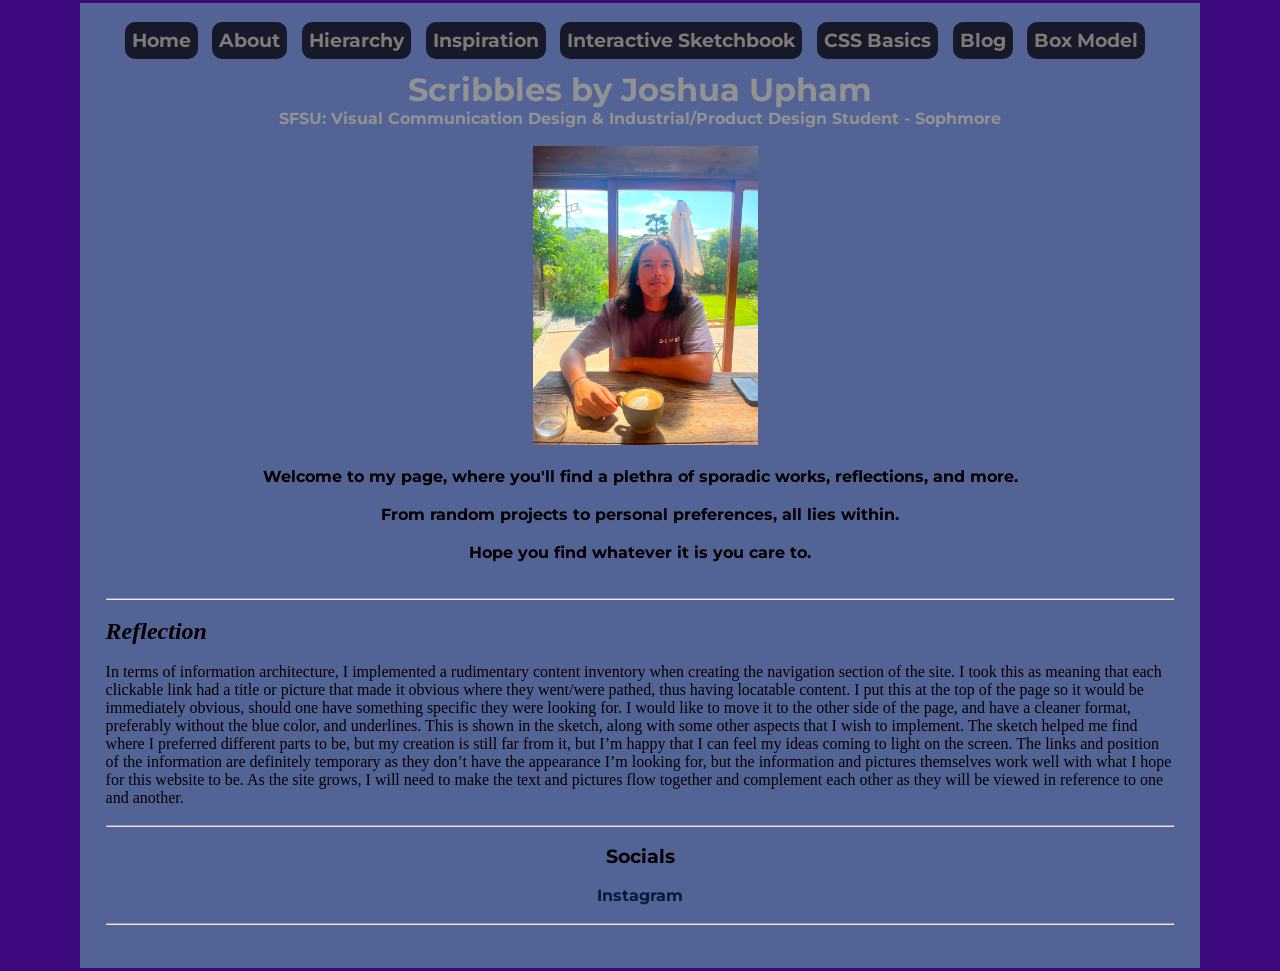
==== index.html @ e6cb5fd1 "social css" ====
<!DOCTYPE html>
<html lang="en">
  <head>
    <meta charset="UTF-8">
    <link rel="stylesheet" href="css/style.css">
    <title>Entry Point</title>
<link rel="preconnect" href="https://fonts.googleapis.com">
<link rel="preconnect" href="https://fonts.gstatic.com" crossorigin>
<link href="https://fonts.googleapis.com/css2?family=Montserrat:ital,wght@0,100..900;1,100..900&display=swap" rel="stylesheet">

  </head>
<header>
<h3>
<nav class="Nav">
  <a class="Nav A" href="index.html">Home</a>
  <a class="Nav A" href="about/about.html">About</a>
  <a class="Nav A" href="hierarchy/hierarchy.html">Hierarchy</a>
  <a class="Nav A" href="inspo/inspo.html">Inspiration</a>
  <a class="Nav A" href="checkpoint_one/checkpoint_one.html">Interactive Sketchbook</a>
  <a class="Nav A" href="css_basics/css_basics.html">CSS Basics</a>
  <a class="Nav A" href="century/century.html">Blog</a>
  <a class="Nav A" href="box_model/box_model.html">Box Model</a>
</nav>
</h3>
</header>
<body class="entry">
<br>
<a href="about/about.html">
    <h1 class="name">Scribbles by Joshua Upham</h1>
    <h4 class="name">SFSU: Visual Communication Design & Industrial/Product Design Student - Sophmore</h4>
      <br>
    <img class="me" src="img/me.jpg" alt="A man sitting at a café in Japan, drinking coffee on a clear, summer day.">
     </a>
<br>
<br>
    <p class="intro"> Welcome to my page, where you'll find a plethra of sporadic works, reflections, and more.
     <br>
     <br>
     From random projects to personal preferences, all lies within.
     <br>
     <br>
     Hope you find whatever it is you care to.
     </p>
<br>
<br>
<hr>
<br>
<h2><em>Reflection</em></h2>
<br>
<p>
  In terms of information architecture, I implemented a rudimentary content inventory when creating the navigation section of the site. I took this as meaning that each clickable link had a title or picture that made it obvious where they went/were pathed, thus having locatable content. I put this at the top of the page so it would be immediately obvious, should one have something specific they were looking for. I would like to move it to the other side of the page, and have a cleaner format, preferably without the blue color, and underlines. This is shown in the sketch, along with some other aspects that I wish to implement. The sketch helped me find where I preferred different parts to be, but my creation is still far from it, but I’m happy that I can feel my ideas coming to light on the screen. The links and position of the information are definitely temporary as they don’t have the appearance I’m looking for, but the information and pictures themselves work well with what I hope for this website to be. As the site grows, I will need to make the text and pictures flow together and complement each other as they will be viewed in reference to one and another. 
</p>
<br>
<hr>
</body>
<br>
<footer>
  <h3 class="titles">Socials</h3>
  <br>
  <a href="https://www.instagram.com/josh_upham?stkn=NTc4MTIwNjQ2YQ%3D%3D&utm_source=qr" 
  target="_blank">
   <h4 class="social">Instagram</h4>
</footer>
<br>
<hr>
<br>
</html>
---- css/style.css ----
/* the * indicates universal styles, we will get into that later in the semester
for now, you can leave these alone */

* {
    margin: 0;
    padding: 0;
    box-sizing: border-box;
}


.montserrat{
  font-family: "Montserrat", sans-serif;
  font-optical-sizing: auto;
  font-weight: normal;
  font-style: normal;
}

.Nav {
    text-align: center;
}

.Nav A {
    font-family: montserrat, sans-serif;
    text-decoration: none;
    color: rgb(123, 123, 123);
    margin-right: 10px;
    border-radius: 10px;
    padding: 7px;
    background-color: rgb(24, 25, 40);
}

body {
    padding: 2%;
    border-style: solid;
    border-left-width: 80px;
    border-right-width: 80px;
    border-color: rgb(60, 9, 126);

}

.me {
    margin-left: 40%;
    width: 21%;
}

.entry {
    background-color: rgb(83, 99, 149);
}

.entry a{
    text-decoration: none;
}

.name {
    color: rgb(146, 146, 146);
    text-align: center;
    font-family: montserrat, sans-serif;
}

.intro {
    font-weight: bold;
    font-family: montserrat, sans-serif;
    text-align: center;
}

.titles {
    text-align: center;
    font-family: montserrat, sans-serif;
}
.social {
    font-family: montserrat, sans-serif;
    text-align: center;
    color: rgb(6, 26, 62);
}
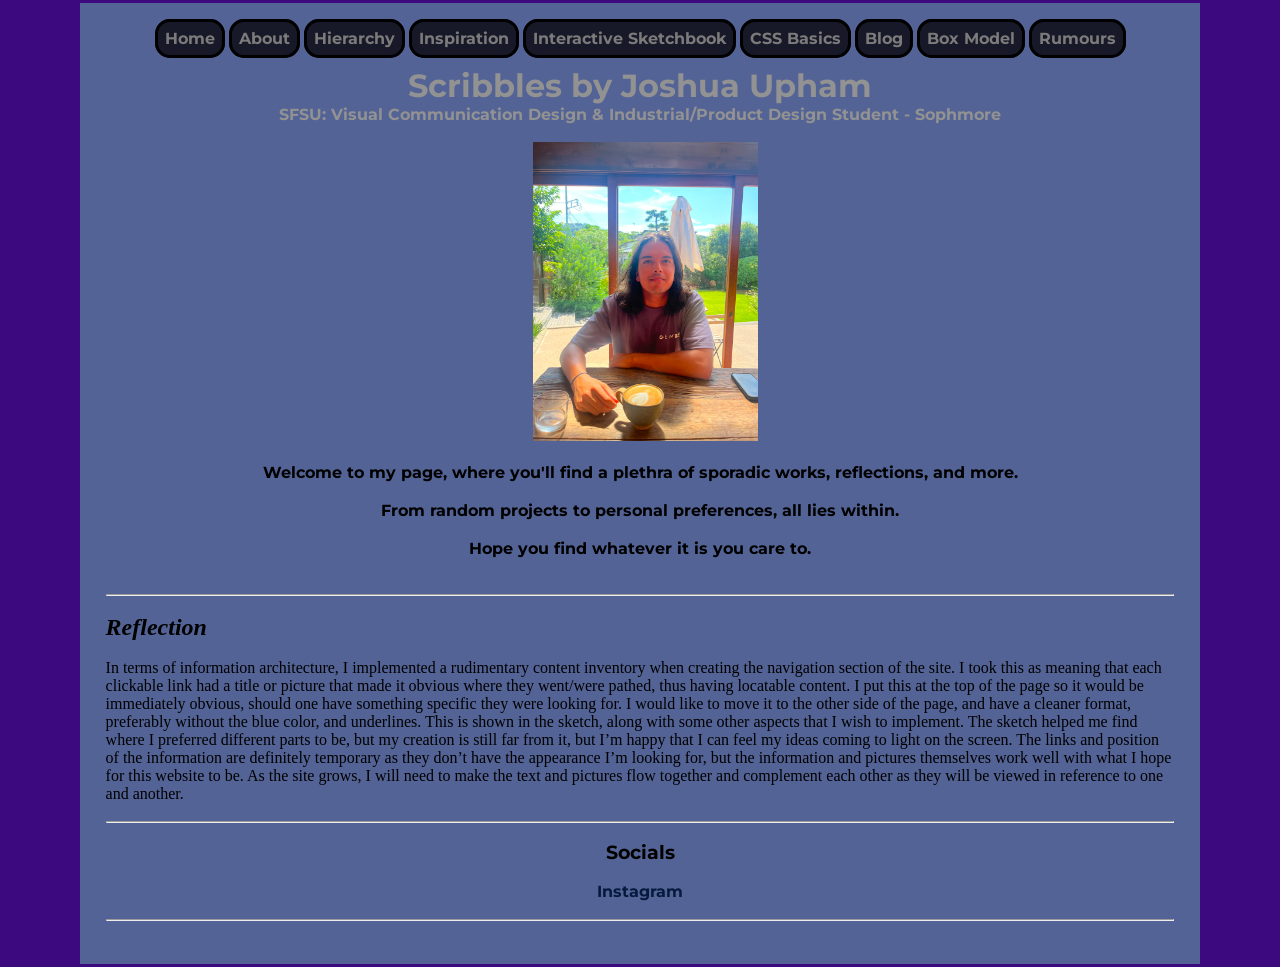
==== commit 174c7399: "mick fleetwood" ====
--- a/index.html
+++ b/index.html
@@ -9,28 +9,28 @@
 <link href="https://fonts.googleapis.com/css2?family=Montserrat:ital,wght@0,100..900;1,100..900&display=swap" rel="stylesheet">
 
   </head>
+  <body class="entry">
 <header>
-<h3>
-<nav class="Nav">
-  <a class="Nav A" href="index.html">Home</a>
-  <a class="Nav A" href="about/about.html">About</a>
-  <a class="Nav A" href="hierarchy/hierarchy.html">Hierarchy</a>
-  <a class="Nav A" href="inspo/inspo.html">Inspiration</a>
-  <a class="Nav A" href="checkpoint_one/checkpoint_one.html">Interactive Sketchbook</a>
-  <a class="Nav A" href="css_basics/css_basics.html">CSS Basics</a>
-  <a class="Nav A" href="century/century.html">Blog</a>
-  <a class="Nav A" href="box_model/box_model.html">Box Model</a>
+<nav class="navi">
+  <a class="navilink" href="index.html">Home</a>
+  <a class="navilink" href="about/about.html">About</a>
+  <a class="navilink" href="hierarchy/hierarchy.html">Hierarchy</a>
+  <a class="navilink" href="inspo/inspo.html">Inspiration</a>
+  <a class="navilink" href="checkpoint_one/checkpoint_one.html">Interactive Sketchbook</a>
+  <a class="navilink" href="css_basics/css_basics.html">CSS Basics</a>
+  <a class="navilink" href="century/century.html">Blog</a>
+  <a class="navilink" href="box_model/box_model.html">Box Model</a>
+  <a class="navilink" href="multi_column_lab/rumours.html">Rumours</a>
 </nav>
-</h3>
 </header>
-<body class="entry">
+
 <br>
 <a href="about/about.html">
     <h1 class="name">Scribbles by Joshua Upham</h1>
     <h4 class="name">SFSU: Visual Communication Design & Industrial/Product Design Student - Sophmore</h4>
       <br>
     <img class="me" src="img/me.jpg" alt="A man sitting at a café in Japan, drinking coffee on a clear, summer day.">
-     </a>
+     </a> 
 <br>
 <br>
     <p class="intro"> Welcome to my page, where you'll find a plethra of sporadic works, reflections, and more.
--- a/css/style.css
+++ b/css/style.css
@@ -15,18 +15,23 @@
   font-style: normal;
 }
 
-.Nav {
+.navi {
     text-align: center;
 }
 
-.Nav A {
+.navilink {
     font-family: montserrat, sans-serif;
     text-decoration: none;
     color: rgb(123, 123, 123);
-    margin-right: 10px;
-    border-radius: 10px;
+    border-radius: 15px;
+    border-width: 3px;
+    border-color: #000000;
+    border-style: solid;
     padding: 7px;
     background-color: rgb(24, 25, 40);
+    display: inline;
+    font-size: 16px;
+    font-weight: bold;
 }
 
 body {
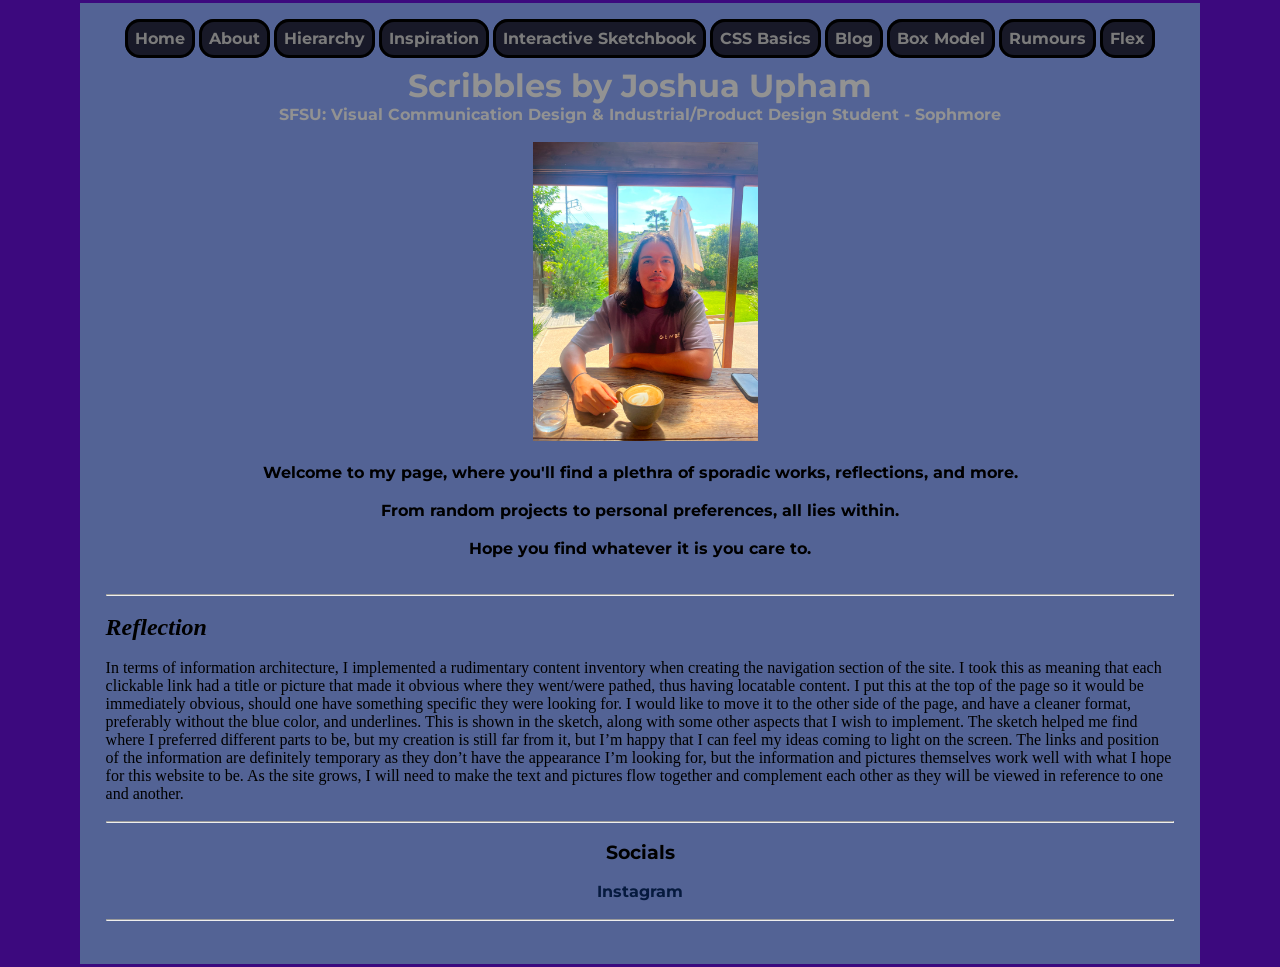
==== commit 0b7613db: "flexy time" ====
--- a/index.html
+++ b/index.html
@@ -21,6 +21,7 @@
   <a class="navilink" href="century/century.html">Blog</a>
   <a class="navilink" href="box_model/box_model.html">Box Model</a>
   <a class="navilink" href="multi_column_lab/rumours.html">Rumours</a>
+  <a class="navilink" href="flexboxIRL/flex.html">Flex</a>
 </nav>
 </header>
 
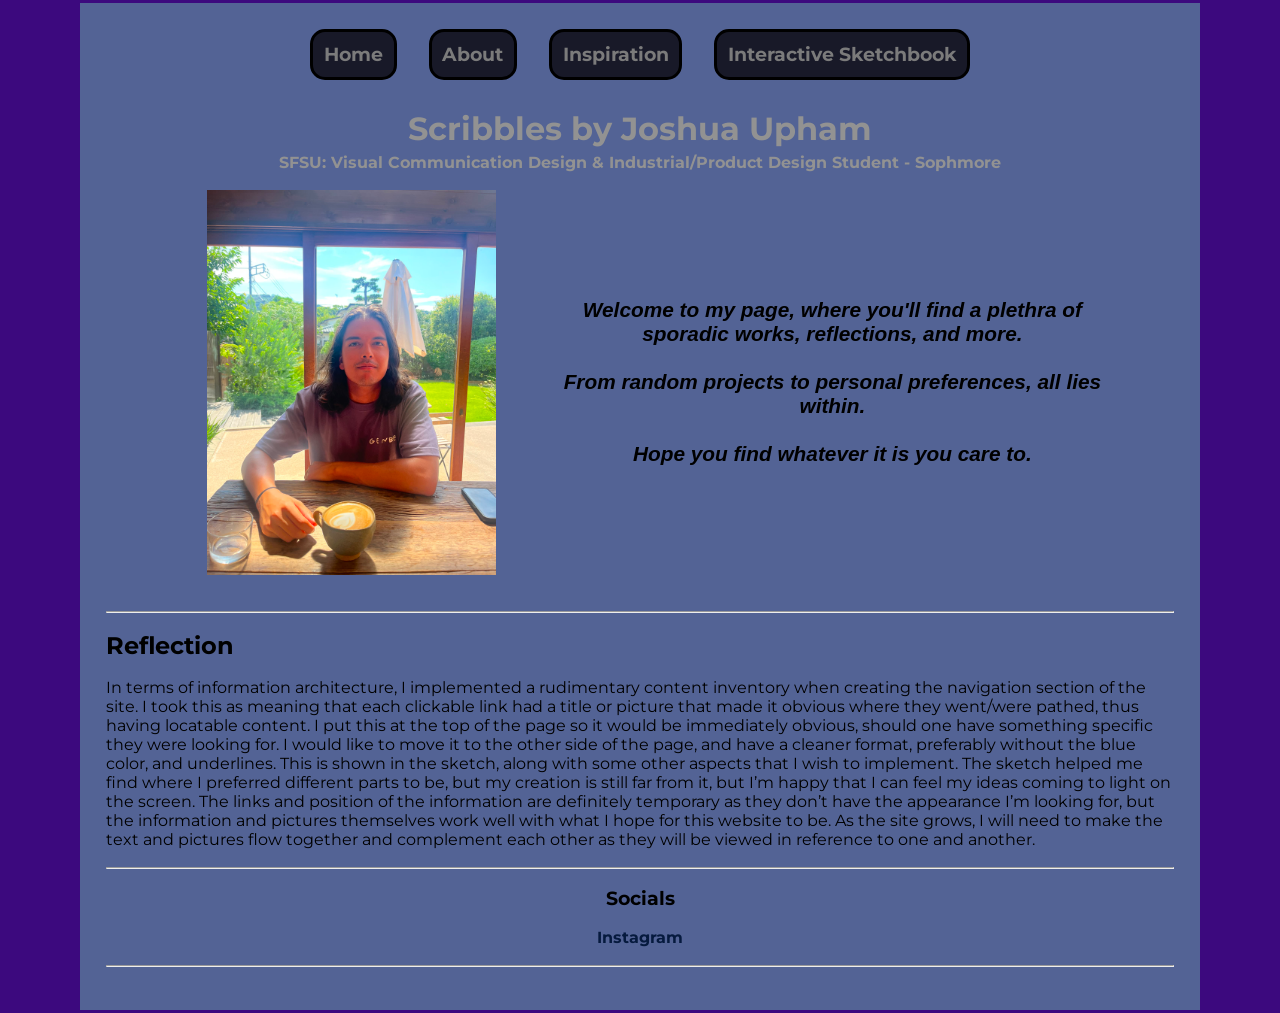
==== commit 49b76f3d: "potato" ====
--- a/index.html
+++ b/index.html
@@ -9,19 +9,13 @@
 <link href="https://fonts.googleapis.com/css2?family=Montserrat:ital,wght@0,100..900;1,100..900&display=swap" rel="stylesheet">
 
   </head>
-  <body class="entry">
+<body class="entry">
 <header>
 <nav class="navi">
   <a class="navilink" href="index.html">Home</a>
   <a class="navilink" href="about/about.html">About</a>
-  <a class="navilink" href="hierarchy/hierarchy.html">Hierarchy</a>
   <a class="navilink" href="inspo/inspo.html">Inspiration</a>
   <a class="navilink" href="checkpoint_one/checkpoint_one.html">Interactive Sketchbook</a>
-  <a class="navilink" href="css_basics/css_basics.html">CSS Basics</a>
-  <a class="navilink" href="century/century.html">Blog</a>
-  <a class="navilink" href="box_model/box_model.html">Box Model</a>
-  <a class="navilink" href="multi_column_lab/rumours.html">Rumours</a>
-  <a class="navilink" href="flexboxIRL/flex.html">Flex</a>
 </nav>
 </header>
 
@@ -30,10 +24,12 @@
     <h1 class="name">Scribbles by Joshua Upham</h1>
     <h4 class="name">SFSU: Visual Communication Design & Industrial/Product Design Student - Sophmore</h4>
       <br>
+<section class="hello">
+  <article class="hi">
     <img class="me" src="img/me.jpg" alt="A man sitting at a café in Japan, drinking coffee on a clear, summer day.">
      </a> 
-<br>
-<br>
+  </article>
+<article class="bio">
     <p class="intro"> Welcome to my page, where you'll find a plethra of sporadic works, reflections, and more.
      <br>
      <br>
@@ -42,11 +38,13 @@
      <br>
      Hope you find whatever it is you care to.
      </p>
+</article>
+</section>
 <br>
 <br>
 <hr>
 <br>
-<h2><em>Reflection</em></h2>
+<h2>Reflection</h2>
 <br>
 <p>
   In terms of information architecture, I implemented a rudimentary content inventory when creating the navigation section of the site. I took this as meaning that each clickable link had a title or picture that made it obvious where they went/were pathed, thus having locatable content. I put this at the top of the page so it would be immediately obvious, should one have something specific they were looking for. I would like to move it to the other side of the page, and have a cleaner format, preferably without the blue color, and underlines. This is shown in the sketch, along with some other aspects that I wish to implement. The sketch helped me find where I preferred different parts to be, but my creation is still far from it, but I’m happy that I can feel my ideas coming to light on the screen. The links and position of the information are definitely temporary as they don’t have the appearance I’m looking for, but the information and pictures themselves work well with what I hope for this website to be. As the site grows, I will need to make the text and pictures flow together and complement each other as they will be viewed in reference to one and another. 
--- a/css/style.css
+++ b/css/style.css
@@ -17,9 +17,18 @@
 
 .navi {
     text-align: center;
+    margin-bottom: 1%;
+    display: flex;
+    flex-direction: row;
+    flex-wrap: nowrap;
+    justify-content: center;
 }
 
 .navilink {
+    display: flex;
+    flex-direction: column;
+    flex-wrap: nowrap;
+    justify-content: center;
     font-family: montserrat, sans-serif;
     text-decoration: none;
     color: rgb(123, 123, 123);
@@ -27,11 +36,12 @@
     border-width: 3px;
     border-color: #000000;
     border-style: solid;
-    padding: 7px;
+    padding: 1%;
     background-color: rgb(24, 25, 40);
-    display: inline;
-    font-size: 16px;
+    font-size: 120%;
     font-weight: bold;
+    margin-left: 1.5%;
+    margin-right: 1.5%;
 }
 
 body {
@@ -43,9 +53,39 @@
 
 }
 
+.hello {
+    display: flex;
+    flex-direction: row;
+    flex-wrap: nowrap;
+    justify-content: space-between;
+    margin: 0% 5% 0% 5%;
+}
+
+.hi {
+    width: 30%;
+    display: flex;
+    flex-direction: column;
+    flex-wrap: nowrap;
+    justify-content: center;
+}
+
 .me {
-    margin-left: 40%;
-    width: 21%;
+    width: 100%;
+    display: flex;
+    flex-direction: column;
+    flex-wrap: nowrap;
+    justify-content: center;
+
+}
+
+.bio {
+    width: 60%;
+    display: flex;
+    flex-direction: column;
+    flex-wrap: nowrap;
+    justify-content: center;
+    text-align: center;
+    font-style: italic;
 }
 
 .entry {
@@ -66,6 +106,7 @@
     font-weight: bold;
     font-family: montserrat, sans-serif;
     text-align: center;
+    font-size: 130%;
 }
 
 .titles {
@@ -76,4 +117,14 @@
     font-family: montserrat, sans-serif;
     text-align: center;
     color: rgb(6, 26, 62);
+}
+
+h1 {
+    text-align: center;
+    font-family: montserrat, sans-serif;
+    margin-bottom: .5%;
+}
+
+p, h2, h3, h4{
+    font-family: montserrat, sans-serif;
 }
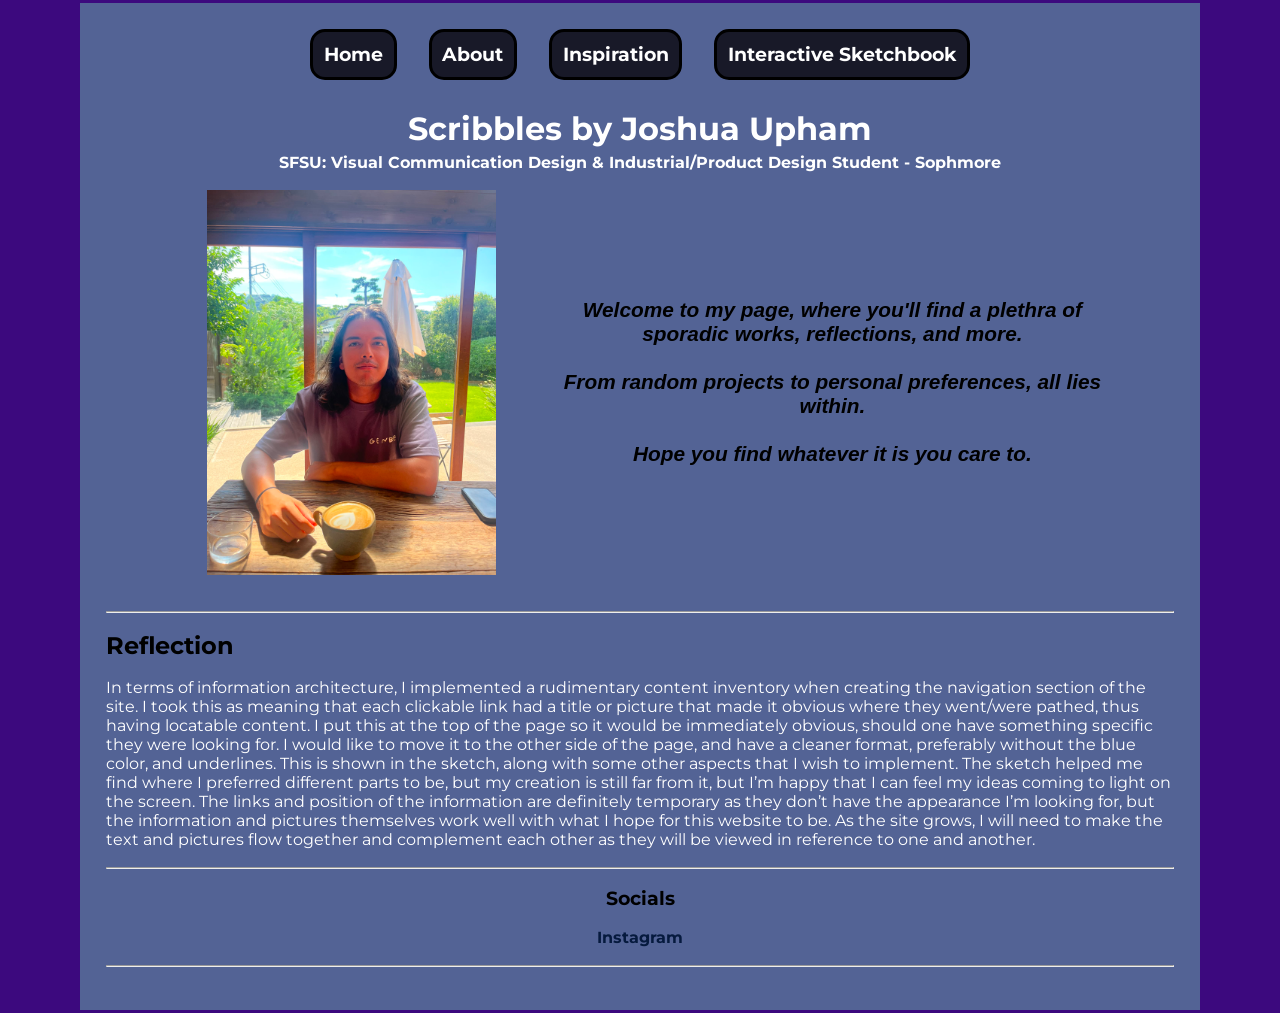
==== commit 26cb3a94: "check 2" ====
--- a/index.html
+++ b/index.html
@@ -30,14 +30,14 @@
      </a> 
   </article>
 <article class="bio">
-    <p class="intro"> Welcome to my page, where you'll find a plethra of sporadic works, reflections, and more.
+    <h4 class="intro"> Welcome to my page, where you'll find a plethra of sporadic works, reflections, and more.
      <br>
      <br>
      From random projects to personal preferences, all lies within.
      <br>
      <br>
      Hope you find whatever it is you care to.
-     </p>
+    </h4>
 </article>
 </section>
 <br>
--- a/css/style.css
+++ b/css/style.css
@@ -22,6 +22,7 @@
     flex-direction: row;
     flex-wrap: nowrap;
     justify-content: center;
+
 }
 
 .navilink {
@@ -31,7 +32,7 @@
     justify-content: center;
     font-family: montserrat, sans-serif;
     text-decoration: none;
-    color: rgb(123, 123, 123);
+    color: #ffffff;
     border-radius: 15px;
     border-width: 3px;
     border-color: #000000;
@@ -97,7 +98,7 @@
 }
 
 .name {
-    color: rgb(146, 146, 146);
+    color: #ffffff;
     text-align: center;
     font-family: montserrat, sans-serif;
 }
@@ -127,4 +128,8 @@
 
 p, h2, h3, h4{
     font-family: montserrat, sans-serif;
+}
+
+p {
+    color: #ffffff;
 }
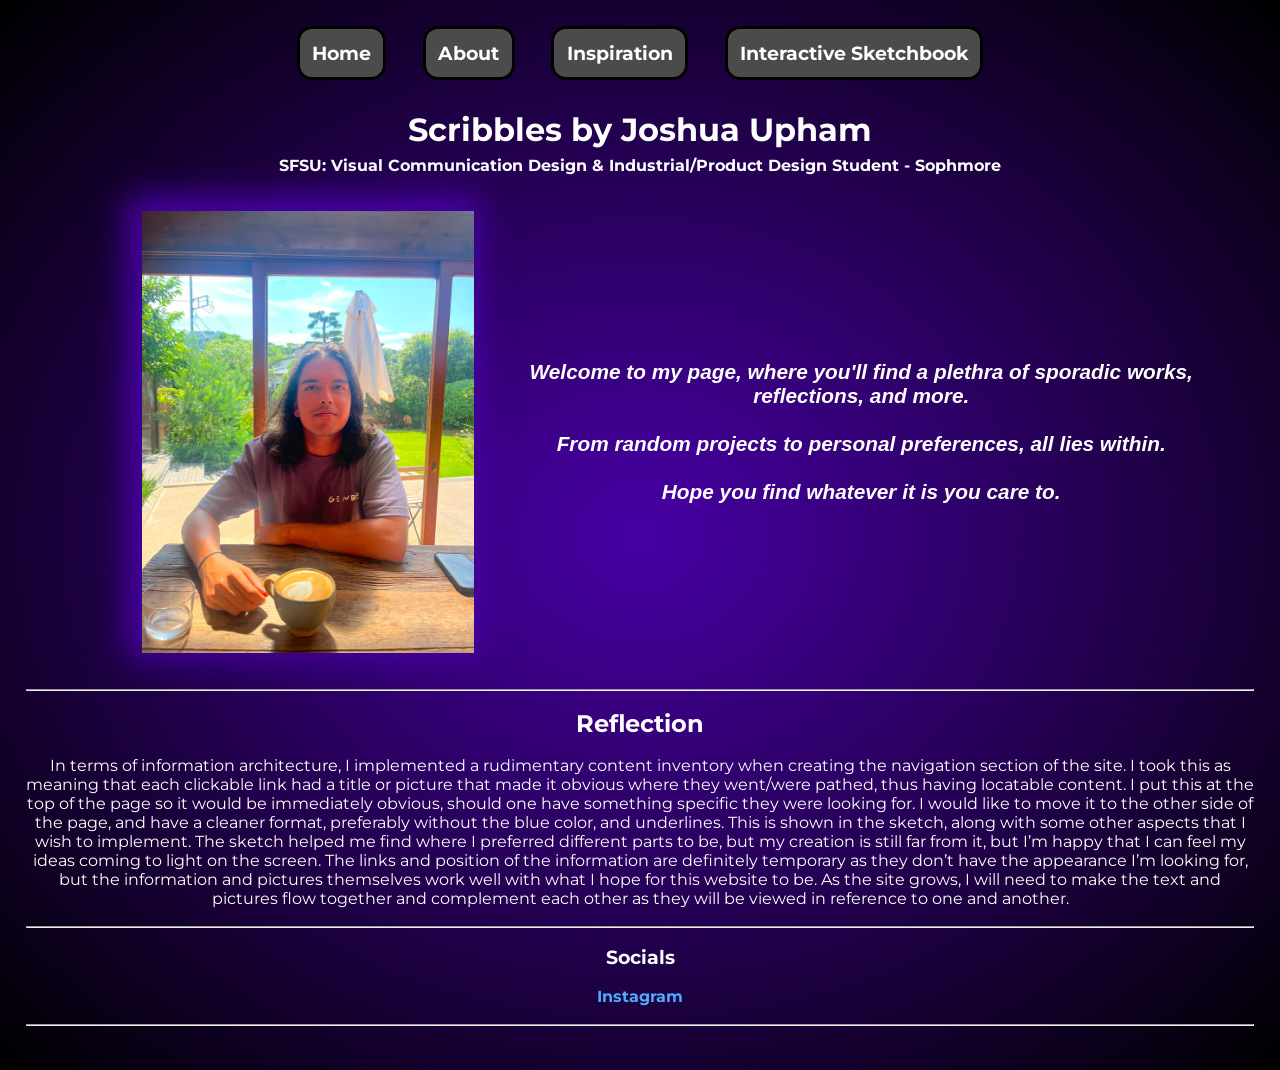
==== commit 843d5808: "shoom doom du du du doom" ====
--- a/index.html
+++ b/index.html
@@ -23,6 +23,7 @@
 <a href="about/about.html">
     <h1 class="name">Scribbles by Joshua Upham</h1>
     <h4 class="name">SFSU: Visual Communication Design & Industrial/Product Design Student - Sophmore</h4>
+      <br>
       <br>
 <section class="hello">
   <article class="hi">
--- a/css/style.css
+++ b/css/style.css
@@ -38,20 +38,28 @@
     border-color: #000000;
     border-style: solid;
     padding: 1%;
-    background-color: rgb(24, 25, 40);
+    background-color: rgb(75, 75, 75);
     font-size: 120%;
     font-weight: bold;
     margin-left: 1.5%;
     margin-right: 1.5%;
+    position: relative;
+    transition-duration: .7s;
+}
+
+.navilink:hover {
+    background-color: #ffffff;
+    color: #000000;
+    border-radius: 15px;
+    border-width: 3px;
+    border-color: #000000;
+    border-style: solid;
+    transform: scale(1.1);
 }
 
 body {
     padding: 2%;
-    border-style: solid;
-    border-left-width: 80px;
-    border-right-width: 80px;
-    border-color: rgb(60, 9, 126);
-
+    background-image: radial-gradient(rgb(72, 0, 165), #000000);
 }
 
 .hello {
@@ -90,7 +98,7 @@
 }
 
 .entry {
-    background-color: rgb(83, 99, 149);
+    background-color: rgb(30, 30, 30);
 }
 
 .entry a{
@@ -117,7 +125,7 @@
 .social {
     font-family: montserrat, sans-serif;
     text-align: center;
-    color: rgb(6, 26, 62);
+    color: rgb(79, 169, 253);
 }
 
 h1 {
@@ -126,10 +134,12 @@
     margin-bottom: .5%;
 }
 
-p, h2, h3, h4{
+p, h1, h2, h3, h4{
     font-family: montserrat, sans-serif;
+    color: #ffffff;
+    text-align: center;
 }
 
-p {
-    color: #ffffff;
+img, iframe{
+    box-shadow: -5px -5px 30px 10px rgb(72, 0, 165);
 }
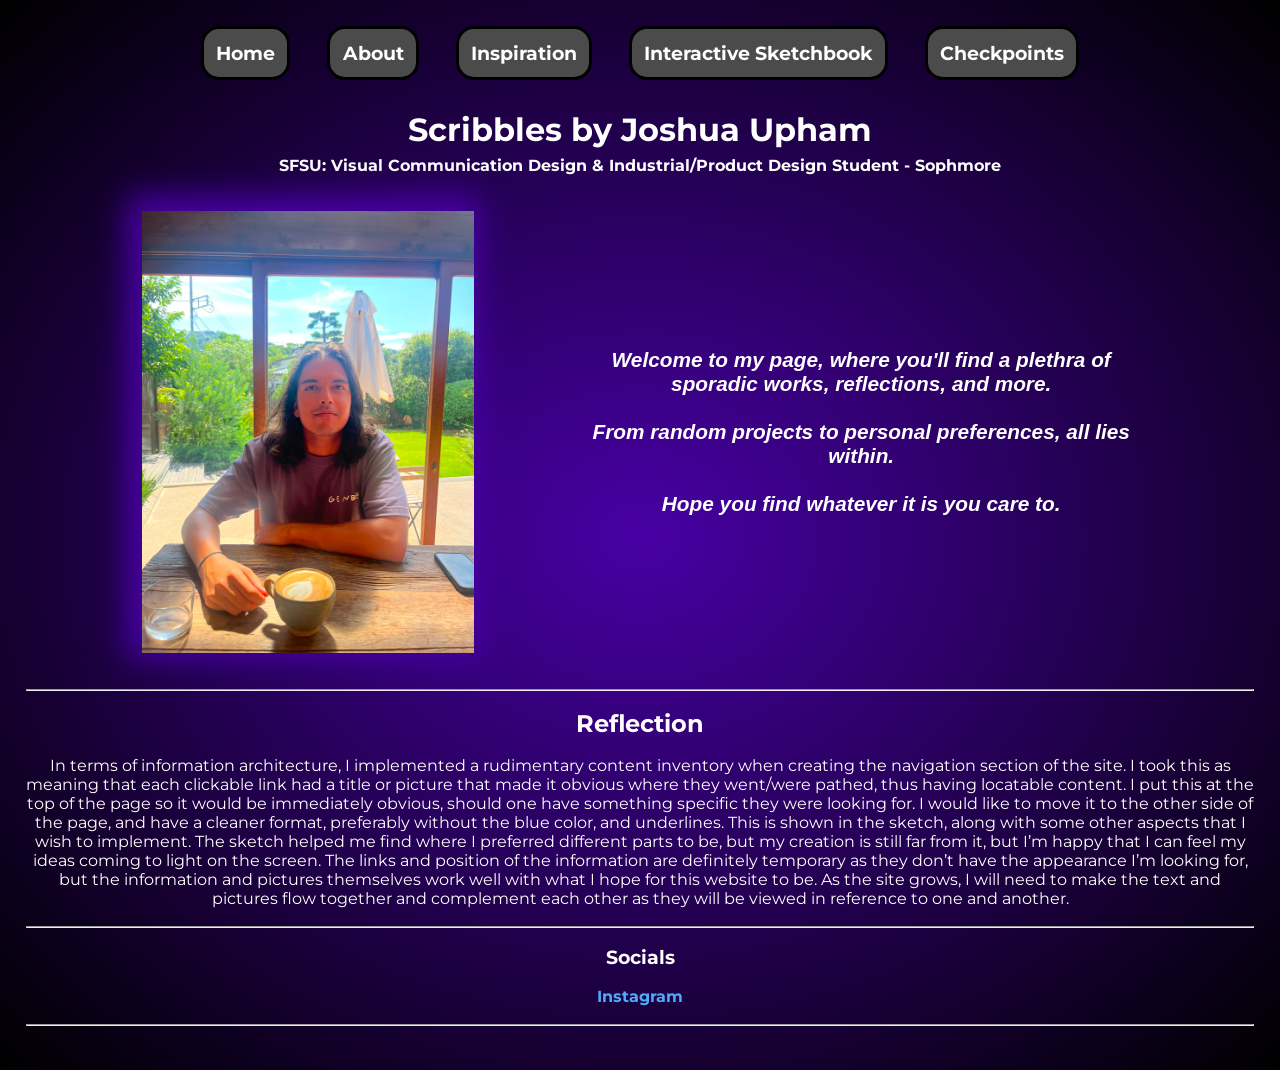
==== commit cec4d45e: "new" ====
--- a/index.html
+++ b/index.html
@@ -16,6 +16,7 @@
   <a class="navilink" href="about/about.html">About</a>
   <a class="navilink" href="inspo/inspo.html">Inspiration</a>
   <a class="navilink" href="checkpoint_one/checkpoint_one.html">Interactive Sketchbook</a>
+  <a class="navilink" href="../checkpoints/checkpoints.html">Checkpoints</a>
 </nav>
 </header>
 
--- a/css/style.css
+++ b/css/style.css
@@ -7,6 +7,10 @@
     box-sizing: border-box;
 }
 
+body {
+    width: 100%;
+    min-height: 100vh;
+}
 
 .montserrat{
   font-family: "Montserrat", sans-serif;
@@ -22,7 +26,6 @@
     flex-direction: row;
     flex-wrap: nowrap;
     justify-content: center;
-
 }
 
 .navilink {
@@ -33,8 +36,8 @@
     font-family: montserrat, sans-serif;
     text-decoration: none;
     color: #ffffff;
-    border-radius: 15px;
-    border-width: 3px;
+    border-radius: 0.9375em;
+    /* border-width: 3px; */
     border-color: #000000;
     border-style: solid;
     padding: 1%;
@@ -50,8 +53,8 @@
 .navilink:hover {
     background-color: #ffffff;
     color: #000000;
-    border-radius: 15px;
-    border-width: 3px;
+    border-radius: 0.9375em;
+    /* border-width: 3px; */
     border-color: #000000;
     border-style: solid;
     transform: scale(1.1);
@@ -95,6 +98,7 @@
     justify-content: center;
     text-align: center;
     font-style: italic;
+    padding: 5%;
 }
 
 .entry {
@@ -142,4 +146,45 @@
 
 img, iframe{
     box-shadow: -5px -5px 30px 10px rgb(72, 0, 165);
+}
+
+
+/* @media screen and (max-width: 480px) {
+
+  body {
+    font-size: 50%;
+  }
+
+} */
+
+@media screen and (max-width: 1080px) {
+    
+     body {
+        font-size: 95%;
+  }
+
+  .hello {
+    flex-direction: column;
+    align-items: center;
+    justify-content: center;
+    
+  }
+
+  .hi {
+    width: 50%;
+  }
+
+  .bio {
+    width: 90%;
+    justify-content: center;
+  } 
+
+} 
+
+@media screen and (max-width: 768px) {
+
+body {
+    font-size: 90%;
+}
+
 }
